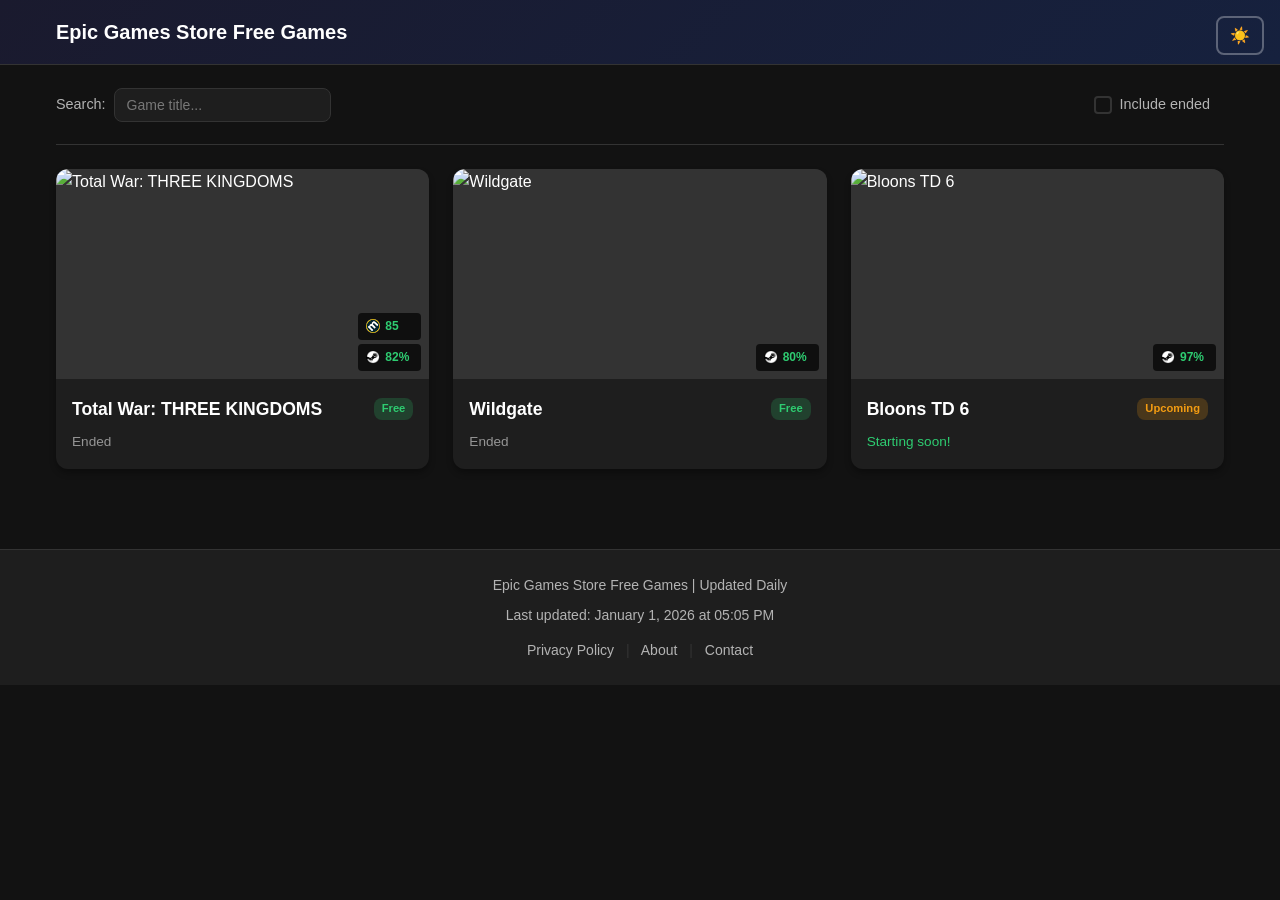
==== index.html @ 77f8e5b4 "deploy: lpbool/epicfree@98fc4e69801de61d57ad5d04f87208eeb446c06c" ====
<!DOCTYPE html>
<html lang="en">
<head>
    <meta charset="UTF-8">
    <meta name="viewport" content="width=device-width, initial-scale=1.0">

    <!-- SEO Meta Tags -->
    <meta name="description" content="Free games on Epic Games Store - Check current and upcoming free games in real time. Updated daily.">
    <meta name="keywords" content="Epic Games, free games, Epic Store, PC games, free giveaway">
    <meta name="author" content="Epic Free Games">
    <meta name="robots" content="index, follow">

    <!-- Open Graph Meta Tags -->
    <meta property="og:type" content="website">
    <meta property="og:title" content="Epic Free Games">
    <meta property="og:description" content="Epic Games Store free games - Current and upcoming free games">
    <meta property="og:url" content="https://epicfree.example.com/">
    <meta property="og:site_name" content="Epic Free Games">
    <meta property="og:locale" content="en_US">

    <!-- Twitter Card Meta Tags -->
    <meta name="twitter:card" content="summary_large_image">
    <meta name="twitter:title" content="Epic Free Games">
    <meta name="twitter:description" content="Epic Games Store free games - Current and upcoming free games">

    <!-- Canonical URL -->
    <link rel="canonical" href="https://epicfree.example.com/">

    <!-- PWA Meta Tags -->
    <meta name="theme-color" content="#0078f2">
    <meta name="mobile-web-app-capable" content="yes">
    <meta name="apple-mobile-web-app-capable" content="yes">
    <meta name="apple-mobile-web-app-status-bar-style" content="black-translucent">
    <meta name="apple-mobile-web-app-title" content="Epic Free">

    <!-- PWA Links -->
    <link rel="manifest" href="/manifest.json">
    <link rel="apple-touch-icon" sizes="180x180" href="/icons/icon-192x192.png">
    <link rel="icon" type="image/png" sizes="32x32" href="/icons/icon-192x192.png">
    <link rel="icon" type="image/png" sizes="16x16" href="/icons/icon-192x192.png">

    <title>Epic Free Games</title>
    <link rel="stylesheet" href="css/style.css">

    <!-- Structured Data (JSON-LD) -->
    <script type="application/ld+json">
    {
        "@context": "https://schema.org",
        "@type": "WebSite",
        "name": "Epic Free Games",
        "url": "https://epicfree.example.com/",
        "description": "Epic Games Store free games tracker",
        "inLanguage": "en",
        "potentialAction": {
            "@type": "SearchAction",
            "target": "https://epicfree.example.com/?search={search_term_string}",
            "query-input": "required name=search_term_string"
        }
    }
    </script>
</head>
<body>
    <header class="header">
        <button class="theme-toggle" id="themeToggle" aria-label="Toggle theme">🌙</button>
        <div class="container">
            <h1 class="logo">Epic Games Store Free Games</h1>
        </div>
    </header>

    <main class="container">
        <!-- 필터 섹션 -->
        <section class="filter-section">
            <div class="filter-row">
                <div class="search-group">
                    <label for="searchInput">Search:</label>
                    <div class="search-input-wrapper">
                        <input type="text" id="searchInput" placeholder="Game title..." autocomplete="off">
                        <button type="button" class="search-clear" id="searchClear" aria-label="Clear search">&times;</button>
                    </div>
                </div>
                <div class="past-toggle hidden" id="pastToggleContainer">
                    <label class="past-toggle__label">
                        <input type="checkbox" id="pastToggle" class="past-toggle__checkbox">
                        <span class="past-toggle__checkmark"></span>
                        <span class="past-toggle__text">Include ended</span>
                    </label>
                </div>
            </div>
        </section>

        <!-- 게임 그리드 -->
        <section class="games-grid" id="gamesGrid">
            <!-- 동적으로 게임 카드 렌더링 -->
        </section>

        <!-- 로딩 상태 -->
        <div class="loading" id="loading">
            <p>Loading games...</p>
        </div>

        <!-- 빈 상태 -->
        <div class="empty-state hidden" id="emptyState">
            <p>No games to display.</p>
        </div>
    </main>

    <footer class="footer">
        <div class="container">
            <p>Epic Games Store Free Games | Updated Daily</p>
            <p class="update-time" id="updateTime"></p>
            <p class="footer-links">
                <a href="privacy.html">Privacy Policy</a>
                <span>|</span>
                <a href="about.html">About</a>
                <span>|</span>
                <a href="contact.html">Contact</a>
            </p>
        </div>
    </footer>

    <script src="js/utils.js?v=4"></script>
    <script src="js/main.js?v=4"></script>
</body>
</html>
---- css/style.css ----
/* === Reset & Base === */
*, *::before, *::after {
    box-sizing: border-box;
    margin: 0;
    padding: 0;
}

:root {
    --color-bg: #121212;
    --color-surface: #1e1e1e;
    --color-surface-hover: #2a2a2a;
    --color-primary: #0078f2;
    --color-primary-hover: #0066cc;
    --color-text: #ffffff;
    --color-text-secondary: #b3b3b3;
    --color-success: #2ecc71;
    --color-warning: #f39c12;
    --color-border: #333333;
    --radius: 8px;
    --radius-lg: 12px;
    --shadow: 0 4px 6px rgba(0, 0, 0, 0.3);

    /* Rating 등급 색상 (확장 가능) */
    --rating-excellent: #2ecc71;
    --rating-good: #f1c40f;
    --rating-poor: #e74c3c;
}

[data-theme="light"] {
    --color-bg: #f5f5f5;
    --color-surface: #ffffff;
    --color-surface-hover: #e8e8e8;
    --color-primary: #0078f2;
    --color-primary-hover: #0066cc;
    --color-text: #1a1a1a;
    --color-text-secondary: #666666;
    --color-success: #27ae60;
    --color-warning: #e67e22;
    --color-border: #e0e0e0;
    --shadow: 0 4px 6px rgba(0, 0, 0, 0.1);

    /* Rating 등급 색상 (라이트 테마) */
    --rating-excellent: #27ae60;
    --rating-good: #d4a500;
    --rating-poor: #c0392b;
}

body {
    font-family: -apple-system, BlinkMacSystemFont, 'Segoe UI', Roboto, sans-serif;
    background-color: var(--color-bg);
    color: var(--color-text);
    line-height: 1.6;
    min-height: 100vh;
}

.container {
    max-width: 1200px;
    margin: 0 auto;
    padding: 0 16px;
}

/* === Header === */
.header {
    background: linear-gradient(135deg, #1a1a2e 0%, #16213e 100%);
    padding: 16px 0;
    border-bottom: 1px solid var(--color-border);
    position: relative;
}

[data-theme="light"] .header {
    background: linear-gradient(135deg, #0078f2 0%, #0066cc 100%);
}

.theme-toggle {
    position: absolute;
    top: 16px;
    right: 16px;
    background: transparent;
    border: 2px solid rgba(255, 255, 255, 0.3);
    color: var(--color-text);
    padding: 8px 12px;
    border-radius: var(--radius);
    cursor: pointer;
    font-size: 1rem;
    transition: all 0.3s ease;
}

.theme-toggle:hover {
    border-color: var(--color-primary);
    background: rgba(255, 255, 255, 0.1);
}

[data-theme="light"] .theme-toggle {
    border-color: rgba(255, 255, 255, 0.5);
}

.logo {
    font-size: 1.25rem;
    font-weight: 600;
    color: var(--color-text);
}

/* === Filter Section === */
.filter-section {
    display: flex;
    flex-direction: column;
    gap: 12px;
    padding: 20px 0;
    border-bottom: 1px solid var(--color-border);
    margin-bottom: 24px;
}

.filter-row {
    display: flex;
    flex-wrap: wrap;
    gap: 16px;
    justify-content: space-between;
    align-items: center;
}

/* === Past Games Toggle === */
.past-toggle {
    display: flex;
    align-items: center;
}

.past-toggle__label {
    display: inline-flex;
    align-items: center;
    gap: 8px;
    padding: 8px 14px;
    border-radius: var(--radius);
    cursor: pointer;
    transition: background 0.2s ease;
    user-select: none;
}

.past-toggle__label:hover {
    background: var(--color-surface-hover);
}

.past-toggle__checkbox {
    position: absolute;
    opacity: 0;
    width: 0;
    height: 0;
}

.past-toggle__checkmark {
    width: 18px;
    height: 18px;
    border: 2px solid var(--color-border);
    border-radius: 4px;
    display: flex;
    align-items: center;
    justify-content: center;
    transition: all 0.2s ease;
    flex-shrink: 0;
}

.past-toggle__checkmark::after {
    content: '';
    width: 10px;
    height: 10px;
    background: var(--color-primary);
    border-radius: 2px;
    opacity: 0;
    transform: scale(0);
    transition: all 0.2s ease;
}

.past-toggle__checkbox:checked + .past-toggle__checkmark {
    border-color: var(--color-primary);
}

.past-toggle__checkbox:checked + .past-toggle__checkmark::after {
    opacity: 1;
    transform: scale(1);
}

.past-toggle__checkbox:focus-visible + .past-toggle__checkmark {
    box-shadow: 0 0 0 3px rgba(0, 120, 242, 0.3);
}

.past-toggle__text {
    color: var(--color-text-secondary);
    font-size: 0.9rem;
    transition: color 0.2s ease;
}

.past-toggle__checkbox:checked ~ .past-toggle__text {
    color: var(--color-primary);
}

/* === Search === */
.search-group {
    display: flex;
    align-items: center;
    gap: 8px;
}

.search-group label {
    color: var(--color-text-secondary);
    font-size: 0.9rem;
}

.search-group input {
    padding: 8px 12px;
    border: 1px solid var(--color-border);
    border-radius: var(--radius);
    background: var(--color-surface);
    color: var(--color-text);
    font-size: 0.875rem;
    min-width: 180px;
    transition: border-color 0.2s ease;
}

.search-group input:focus {
    outline: none;
    border-color: var(--color-primary);
}

.search-group input::placeholder {
    color: var(--color-text-secondary);
    opacity: 0.6;
}

.search-input-wrapper {
    position: relative;
    display: flex;
    align-items: center;
}

.search-input-wrapper input {
    padding-right: 28px;
}

.search-clear {
    position: absolute;
    right: 6px;
    background: none;
    border: none;
    color: var(--color-text-secondary);
    font-size: 1.1rem;
    cursor: pointer;
    padding: 2px 6px;
    line-height: 1;
    opacity: 0;
    visibility: hidden;
    transition: opacity 0.2s ease, color 0.2s ease;
}

.search-clear.visible {
    opacity: 1;
    visibility: visible;
}

.search-clear:hover {
    color: var(--color-text);
}

/* === Games Grid === */
.games-grid {
    display: grid;
    grid-template-columns: repeat(auto-fill, minmax(280px, 1fr));
    gap: 24px;
    padding-bottom: 40px;
}

/* === Game Card === */
.game-card {
    display: block;
    background: var(--color-surface);
    border-radius: var(--radius-lg);
    overflow: hidden;
    box-shadow: var(--shadow);
    transition: transform 0.2s ease, box-shadow 0.2s ease;
    text-decoration: none;
    color: inherit;
    cursor: pointer;
}

.game-card:hover {
    transform: translateY(-4px);
    box-shadow: 0 8px 16px rgba(0, 0, 0, 0.4);
}

/* 링크 없는 카드 */
.game-card--no-link {
    cursor: default;
}

.game-card--no-link:hover {
    transform: none;
}

/* 종료된 게임 카드 */
.game-card--ended {
    opacity: 0.75;
}

.game-card--ended:hover {
    opacity: 1;
}

/* 장르 없는 카드 - 여백 최소화 */
.game-card--no-genres .game-card__header {
    margin-bottom: 0;
}

.game-card__image-wrapper {
    position: relative;
}

.game-card__image {
    width: 100%;
    aspect-ratio: 16 / 9;
    object-fit: cover;
    background: var(--color-border);
    display: block;
}

/* === Rating Badges (이미지 우하단 세로 쌓기) === */
.game-card__ratings {
    position: absolute;
    bottom: 8px;
    right: 8px;
    display: flex;
    flex-direction: column;
    gap: 4px;
}

.rating-badge {
    display: inline-flex;
    align-items: center;
    gap: 5px;
    padding: 4px 8px;
    border-radius: 4px;
    font-size: 0.75rem;
    font-weight: 600;
    backdrop-filter: blur(4px);
    background: rgba(0, 0, 0, 0.7);
    color: var(--color-text);
}

.rating-badge__label {
    font-weight: 700;
    opacity: 0.85;
    min-width: 14px;
    text-align: center;
}

.rating-badge__icon {
    width: 14px;
    height: 14px;
    flex-shrink: 0;
    border-radius: 50%;
    object-fit: cover;
}

.rating-badge__score {
    font-variant-numeric: tabular-nums;
    font-feature-settings: 'tnum' 1;
    min-width: 28px;
    text-align: left;
}

/* 등급별 색상 - CSS 변수 사용 (테마 자동 적용) */
.rating-badge--excellent {
    color: var(--rating-excellent);
}

.rating-badge--good {
    color: var(--rating-good);
}

.rating-badge--poor {
    color: var(--rating-poor);
}

/* 라이트 테마 평점 배지 배경 조정 */
[data-theme="light"] .rating-badge {
    background: rgba(255, 255, 255, 0.9);
    box-shadow: 0 1px 3px rgba(0, 0, 0, 0.2);
}

.game-card__content {
    padding: 16px;
}

/* 타이틀 + 시간 정보 헤더 (세로 레이아웃) */
.game-card__header {
    display: flex;
    flex-direction: column;
    gap: 8px;
    margin-bottom: 12px;
}

/* 제목 + 상태뱃지 (한 줄) */
.game-card__title-row {
    display: flex;
    justify-content: space-between;
    align-items: center;
    gap: 8px;
}

.game-card__title {
    flex: 1;
    min-width: 0;
    font-size: 1.1rem;
    font-weight: 600;
    margin: 0;
    white-space: nowrap;
    overflow: hidden;
    text-overflow: ellipsis;
}

/* 상태 배지 (타이틀 인라인) */
.badge-upcoming,
.badge-free,
.badge-ended {
    flex-shrink: 0;
    padding: 2px 8px;
    border-radius: 8px;
    font-size: 0.7rem;
    font-weight: 600;
}

/* 예정 배지 (주황색) */
.badge-upcoming {
    background: rgba(243, 156, 18, 0.2);
    color: var(--color-warning);
}

/* 무료 배지 (초록색) */
.badge-free {
    background: rgba(46, 204, 113, 0.2);
    color: var(--color-success);
}

/* 종료 배지 (회색) */
.badge-ended {
    background: rgba(179, 179, 179, 0.2);
    color: var(--color-text-secondary);
}

/* 시간 정보 (상태별 표시) */
.game-card__time-info {
    color: var(--color-text-secondary);
    font-size: 0.85rem;
    font-variant-numeric: tabular-nums;
}

.game-card__time-info--ended {
    color: var(--color-text-secondary);
    opacity: 0.8;
}

/* 예정 게임 시간 - 뱃지 색상과 동일 (주황) */
.game-card__time-info--upcoming {
    color: var(--color-warning);
}

/* 무료 게임 시간 - 뱃지 색상과 동일 (초록) */
.game-card__time-info--free {
    color: var(--color-success);
}

.game-card__genres {
    display: flex;
    flex-wrap: wrap;
    gap: 6px;
    margin-top: 12px;
}

.genre-tag {
    padding: 4px 8px;
    background: var(--color-bg);
    border-radius: 4px;
    font-size: 0.75rem;
    color: var(--color-text-secondary);
}

/* === States === */
.loading, .empty-state {
    text-align: center;
    padding: 60px 20px;
    color: var(--color-text-secondary);
}

.hidden {
    display: none;
}

/* === Footer === */
.footer {
    background: var(--color-surface);
    padding: 24px 0;
    text-align: center;
    border-top: 1px solid var(--color-border);
    margin-top: 40px;
}

.footer p {
    color: var(--color-text-secondary);
    font-size: 0.875rem;
}

.update-time {
    margin-top: 8px;
    font-size: 0.8rem;
}

.footer-links {
    margin-top: 12px;
    font-size: 0.875rem;
}

.footer-links a {
    color: var(--color-text-secondary);
    text-decoration: none;
    transition: color 0.2s ease;
}

.footer-links a:hover {
    color: var(--color-primary);
}

.footer-links span {
    margin: 0 8px;
    color: var(--color-border);
}

/* === Responsive === */
@media (max-width: 768px) {
    .filter-section {
        flex-direction: column;
        align-items: flex-start;
    }

    .filter-row {
        width: 100%;
        flex-direction: column;
        gap: 12px;
    }

    .search-group {
        width: 100%;
    }

    .search-group input {
        flex: 1;
        min-width: 0;
    }

    .past-toggle {
        align-self: flex-end;
    }

    .games-grid {
        grid-template-columns: repeat(auto-fill, minmax(240px, 1fr));
        gap: 16px;
    }
}

@media (max-width: 480px) {
    .games-grid {
        grid-template-columns: 1fr;
    }

    .header {
        padding: 12px 0;
    }

    .logo {
        font-size: 1rem;
    }

    .theme-toggle {
        top: 12px;
        padding: 6px 10px;
        font-size: 0.9rem;
    }

    /* 모바일에서 평점 배지 크기 조정 */
    .rating-badge {
        padding: 3px 6px;
        font-size: 0.7rem;
        gap: 4px;
    }

    .rating-badge__icon {
        width: 12px;
        height: 12px;
    }

    .rating-badge__score {
        min-width: 24px;
    }

    .game-card__ratings {
        bottom: 6px;
        right: 6px;
        gap: 3px;
    }

    /* 모바일에서 헤더 레이아웃 조정 */
    .game-card__header {
        gap: 6px;
    }

    .game-card__title-row {
        gap: 6px;
    }

    .game-card__title {
        font-size: 1rem;
    }

    .badge-upcoming,
    .badge-free,
    .badge-ended {
        font-size: 0.65rem;
        padding: 2px 6px;
    }
}
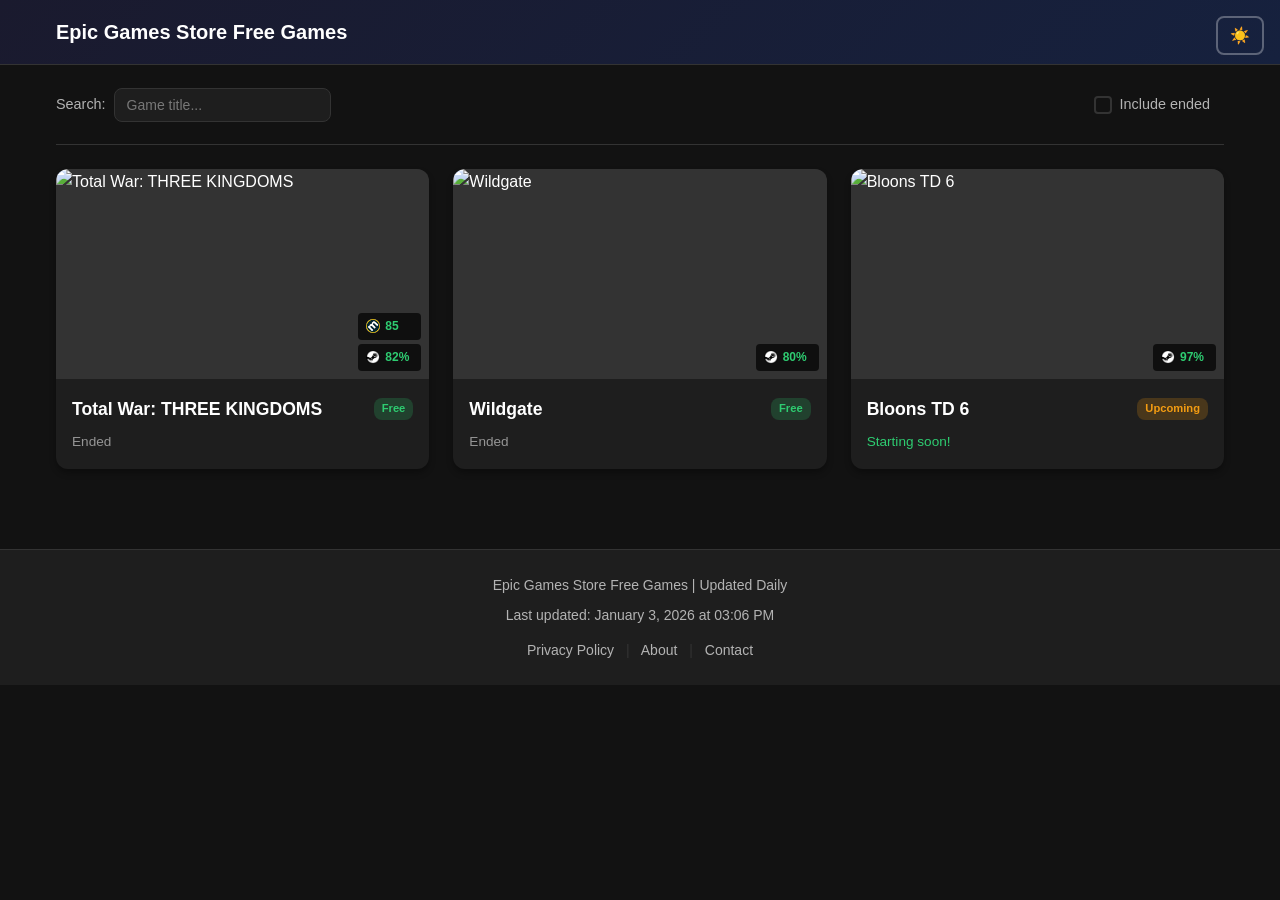
==== commit 253b0feb: "deploy: lpbool/epicfree@8101f50701f39b3f3f38061bbd0a7e24168e2f61" ====
--- a/index.html
+++ b/index.html
@@ -41,6 +41,10 @@
 
     <title>Epic Free Games</title>
     <link rel="stylesheet" href="css/style.css">
+
+    <!-- Google AdSense -->
+    <script async src="https://pagead2.googlesyndication.com/pagead/js/adsbygoogle.js?client=ca-pub-5638450539793817"
+            crossorigin="anonymous"></script>
 
     <!-- Structured Data (JSON-LD) -->
     <script type="application/ld+json">
